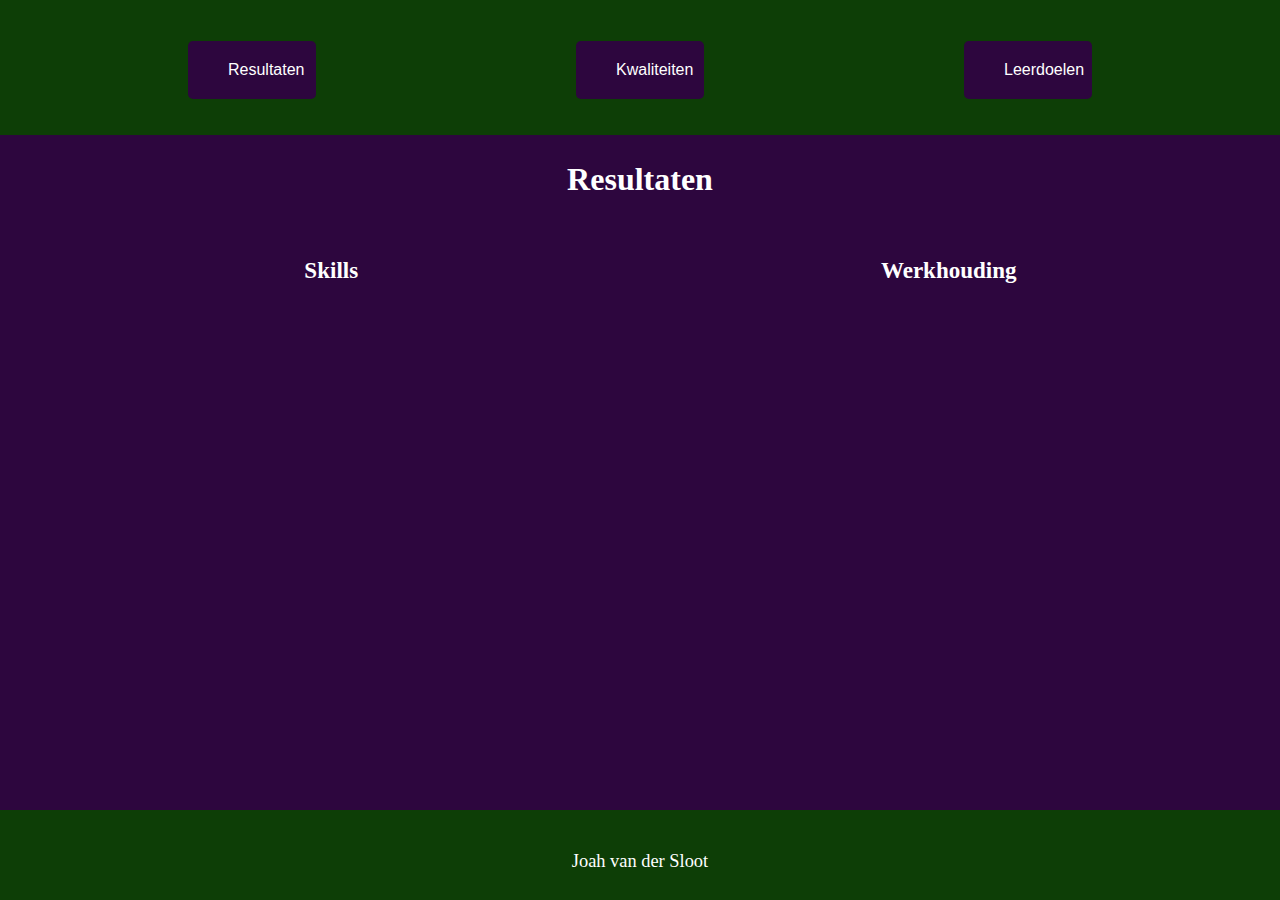
==== index.html @ acab0222 "First stretch" ====
<!DOCTYPE html>
<html lang="en">
<head>
    <meta charset="UTF-8">
    <meta name="viewport" content="width=device-width, initial-scale=1.0">
    <title>L1_Joah_van_der_Sloot</title>
    <link rel="stylesheet" href="assets/css/style.css">
</head>
<body>

    <header>
        <br>
            <li><button onclick="location.href='index.html';">Resultaten</button></li>
            <li><button onclick="location.href='kwaliteiten.html';">Kwaliteiten</button></li>
            <li><button onclick="location.href='leerdoelen.html';">Leerdoelen</button></li>
        </div>
        
    </header>

    <main>
        <h1>Resultaten</h1>
        <br>
        <div class="pageHolder">
            <div class="resultatenSkills">
                <h2>Skills</h2>
                
            </div>
            <div class="resultatenWerkhouding">
               <h2>Werkhouding</h2>
            </div>
        </div>
    </main>

    <footer>
        <p>Joah van der Sloot</p>
    </footer>

</body>
</html>
---- assets/css/style.css ----
:root {
    --backgound-green: #0D3E06;
    --backgound-purple: #2D063E;
}

body {
    background-color: var(--backgound-purple);
    margin: 0;
    padding: 0;
    display: grid;
    grid-template-columns: 1fr;
    grid-template-rows: 15vh 75vh 10vh;
    grid-template-areas: 
        "Header"
        "Main"
        "Footer";
}

header, nav, main, footer {
    padding: 2.5vh;
    box-sizing: border-box;
}

h2{
    font-size: 120%;
}

header {
    grid-area: Header;
    background-color: var(--backgound-green);
    color: #fff;
    text-align: center;
}

li {
    display: inline;
    margin: 10vw;
    justify-content: center;
}

.pageHolder{
    display: grid;
    grid-template-columns: 50% 50%;
    grid-template-rows: auto;
    grid-template-areas: 
        "skills werkhouding";
}

button {
    background-color: var(--backgound-purple);
    color: #fff;
    border: none;
    padding: 20px 40px;
    text-align: center;
    font-size: 100%;
    border-radius: 5px;
    cursor: pointer;
    width: 10vw;
    height: 5h;
}

button:hover {
    background-color: #520972;
    transform: scale(1.1);
}

main {
    grid-area: Main;
    padding-top: 5px;
    color: #fff;
    text-align: center;
}

footer {
    grid-area: Footer;
    background-color: var(--backgound-green);
    color: #fff;
    text-align: center;
    font-size: 115%;
}

.resultatenSkills {
    grid-area: skills;
    font-size: 120%;
    display: flex;
    flex-direction: column;
    align-items: center;
    text-align: center;
}

.pageHolder img {
    width: 7%;
    padding: 2%;
}
.pageHolder img:hover {
    transform: scale(1.2);
}

.resultatenWerkhouding{
    grid-area: werkhouding;
    font-size: 120%;
    display: flex;
    flex-direction: column;
    align-items: center;
    text-align: center;
}
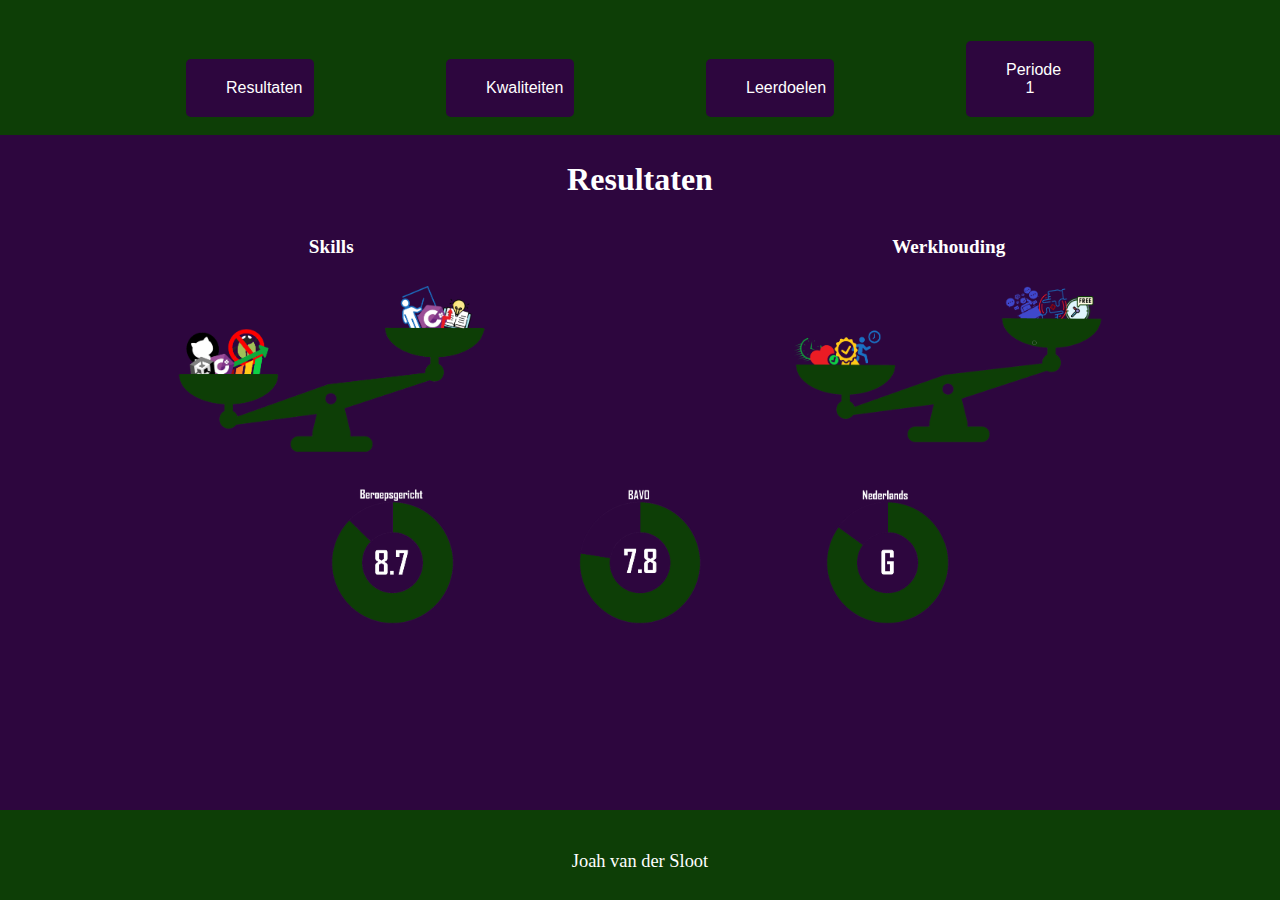
==== commit 3b88a19d: "scales are in" ====
--- a/index.html
+++ b/index.html
@@ -13,21 +13,29 @@
             <li><button onclick="location.href='index.html';">Resultaten</button></li>
             <li><button onclick="location.href='kwaliteiten.html';">Kwaliteiten</button></li>
             <li><button onclick="location.href='leerdoelen.html';">Leerdoelen</button></li>
+            <li><button onclick="location.href='periode1.html';">Periode 1</button></li>
         </div>
-        
     </header>
 
     <main>
         <h1>Resultaten</h1>
-        <br>
         <div class="pageHolder">
-            <div class="resultatenSkills">
+            <div class="IresultatenSkills">
                 <h2>Skills</h2>
-                
+                <img src="assets/images/Skills.png"/>
+                <br>
             </div>
-            <div class="resultatenWerkhouding">
+            <div class="IresultatenWerkhouding">
                <h2>Werkhouding</h2>
+               <img src="assets/images/Werkhouding.png"/>
+               <br>
             </div>
+            <br>
+        </div>
+        <div class="grades">
+            <img src="assets/images/Beroep.png"/>
+            <img src="assets/images/bavo.png"/>
+            <img src="assets/images/nederlands.png"/>
         </div>
     </main>
 
--- a/assets/css/style.css
+++ b/assets/css/style.css
@@ -34,9 +34,10 @@
 
 li {
     display: inline;
-    margin: 10vw;
+    margin: 0 5vw;
     justify-content: center;
 }
+
 
 .pageHolder{
     display: grid;
@@ -103,4 +104,25 @@
     flex-direction: column;
     align-items: center;
     text-align: center;
+}
+
+.grades{
+    display: inline;
+    justify-content: center;
+}
+
+.grades img{
+    width: 11vw;
+    margin: 0 4vw;
+}
+
+.grades img:hover {
+    transform: scale(1.1);
+}
+
+.IresultatenSkills img{
+    width: 50%;
+}
+.IresultatenWerkhouding img{
+    width: 50%;
 }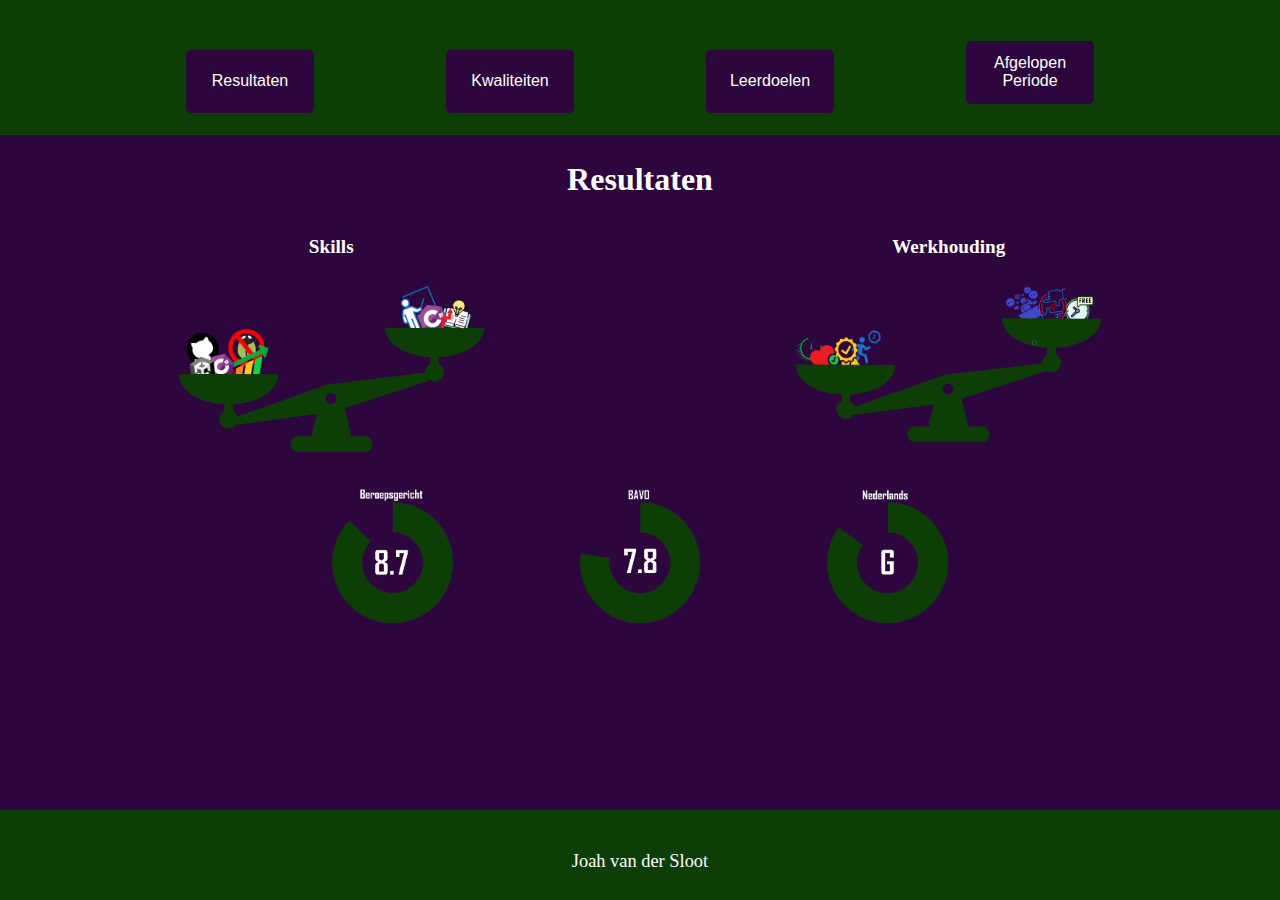
==== commit dc125f76: "AFFF!!!" ====
--- a/index.html
+++ b/index.html
@@ -13,7 +13,7 @@
             <li><button onclick="location.href='index.html';">Resultaten</button></li>
             <li><button onclick="location.href='kwaliteiten.html';">Kwaliteiten</button></li>
             <li><button onclick="location.href='leerdoelen.html';">Leerdoelen</button></li>
-            <li><button onclick="location.href='periode1.html';">Periode 1</button></li>
+            <li><button onclick="location.href='periode1.html';">Afgelopen Periode</button></li>
         </div>
     </header>
 
--- a/assets/css/style.css
+++ b/assets/css/style.css
@@ -51,13 +51,12 @@
     background-color: var(--backgound-purple);
     color: #fff;
     border: none;
-    padding: 20px 40px;
     text-align: center;
     font-size: 100%;
     border-radius: 5px;
     cursor: pointer;
     width: 10vw;
-    height: 5h;
+    height: 7vh;
 }
 
 button:hover {
@@ -125,4 +124,31 @@
 }
 .IresultatenWerkhouding img{
     width: 50%;
+}
+
+.PeriodeOne{
+    display: grid;
+    text-align: justify;
+    margin-left: 5vw;
+    margin-top: 3vh;
+    font-size: 110%;
+    grid-template-columns: 50% 50%;
+    grid-template-rows: auto;
+    grid-template-areas: 
+    "blok1 blok2";
+
+}
+
+.blok1{
+    grid-area: blok1;
+    margin-left: 5vw;
+}
+
+.blok2{
+    grid-area: blok2;
+}
+
+h3{
+    font: bolder;
+    font-size: 120%;
 }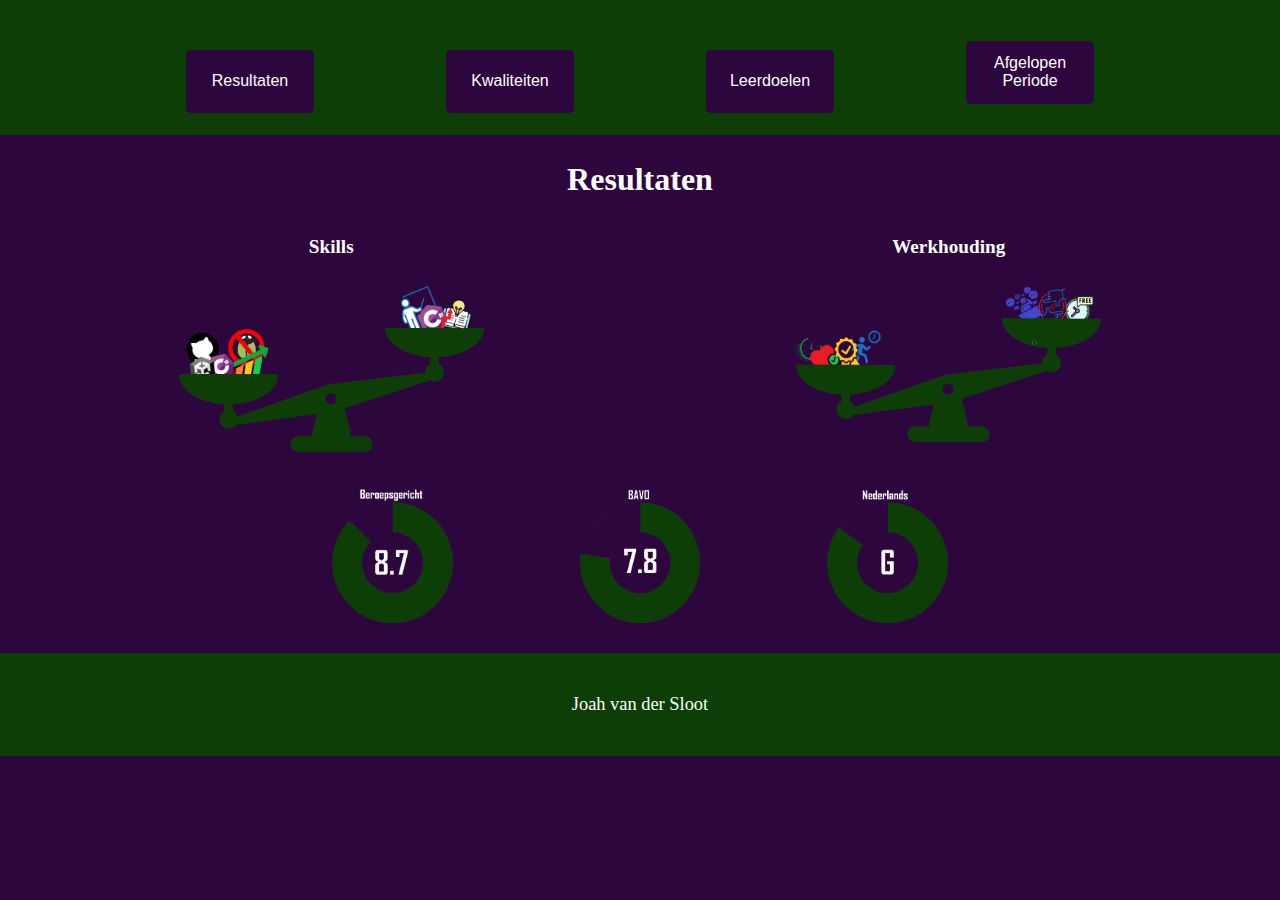
==== commit 2870b145: "WOW" ====
--- a/index.html
+++ b/index.html
@@ -44,4 +44,4 @@
     </footer>
 
 </body>
-</html>
+</html>--- a/assets/css/style.css
+++ b/assets/css/style.css
@@ -9,12 +9,22 @@
     padding: 0;
     display: grid;
     grid-template-columns: 1fr;
-    grid-template-rows: 15vh 75vh 10vh;
+    grid-template-rows: auto 1fr auto;
     grid-template-areas: 
         "Header"
         "Main"
         "Footer";
 }
+
+footer {
+    grid-area: Footer;
+    background-color: var(--backgound-green);
+    color: #fff;
+    text-align: center;
+    font-size: 115%;
+    align-self: end;
+}
+
 
 header, nav, main, footer {
     padding: 2.5vh;
@@ -69,14 +79,6 @@
     padding-top: 5px;
     color: #fff;
     text-align: center;
-}
-
-footer {
-    grid-area: Footer;
-    background-color: var(--backgound-green);
-    color: #fff;
-    text-align: center;
-    font-size: 115%;
 }
 
 .resultatenSkills {
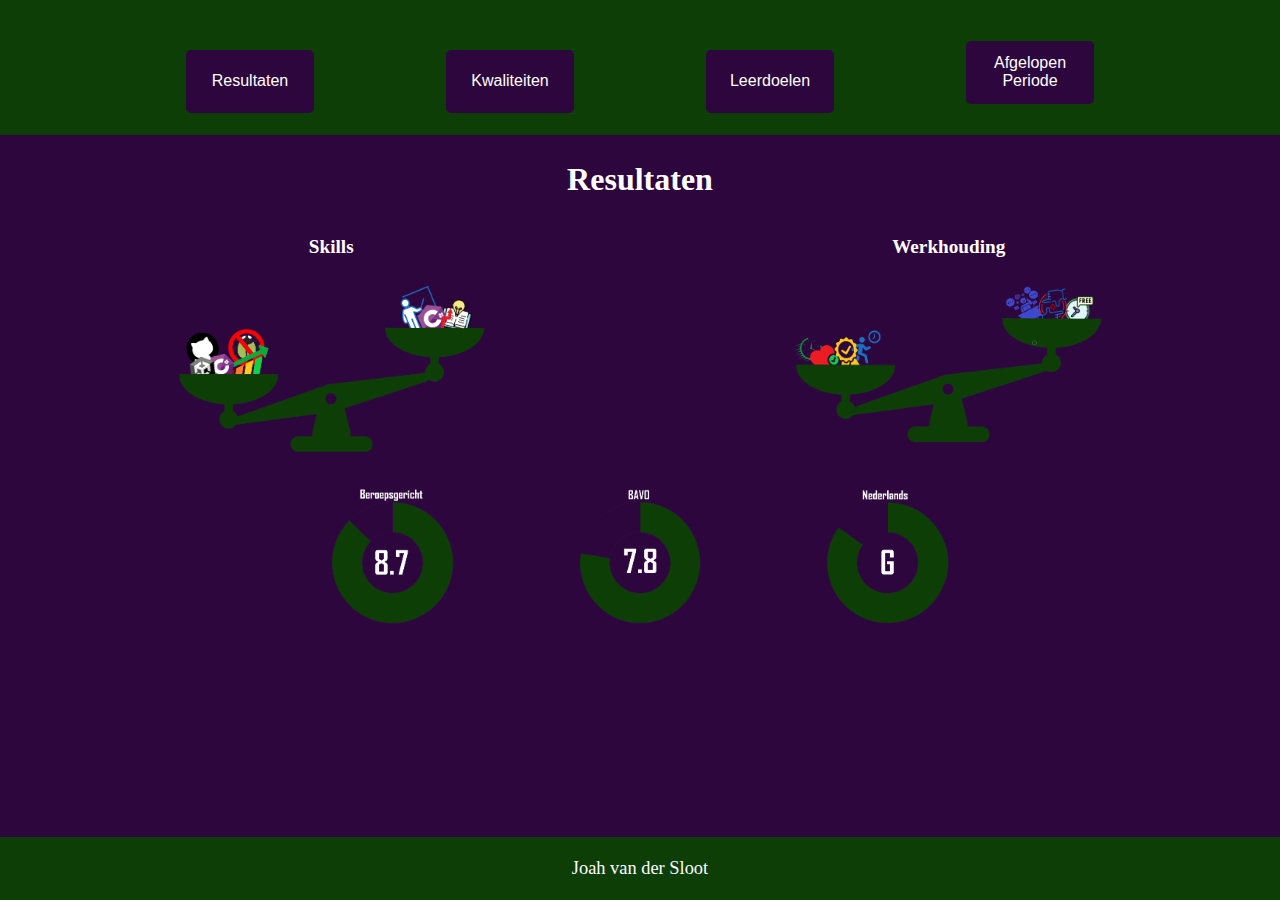
==== commit 37620fed: "af" ====
--- a/index.html
+++ b/index.html
@@ -39,9 +39,7 @@
         </div>
     </main>
 
-    <footer>
-        <p>Joah van der Sloot</p>
-    </footer>
+    <div class="footer">Joah van der Sloot</div>
 
 </body>
 </html>--- a/assets/css/style.css
+++ b/assets/css/style.css
@@ -9,22 +9,24 @@
     padding: 0;
     display: grid;
     grid-template-columns: 1fr;
-    grid-template-rows: auto 1fr auto;
+    grid-template-rows: auto 1fr;
     grid-template-areas: 
         "Header"
         "Main"
-        "Footer";
 }
 
-footer {
-    grid-area: Footer;
-    background-color: var(--backgound-green);
+.footer{
     color: #fff;
     text-align: center;
+    align-content: center;
     font-size: 115%;
     align-self: end;
+    width: 100%;
+    position: fixed;
+    bottom: 0;
+    height: 7vh;
+    background-color: #0D3E06;
 }
-
 
 header, nav, main, footer {
     padding: 2.5vh;
@@ -148,6 +150,7 @@
 
 .blok2{
     grid-area: blok2;
+    margin-left: 2vw;
 }
 
 h3{
